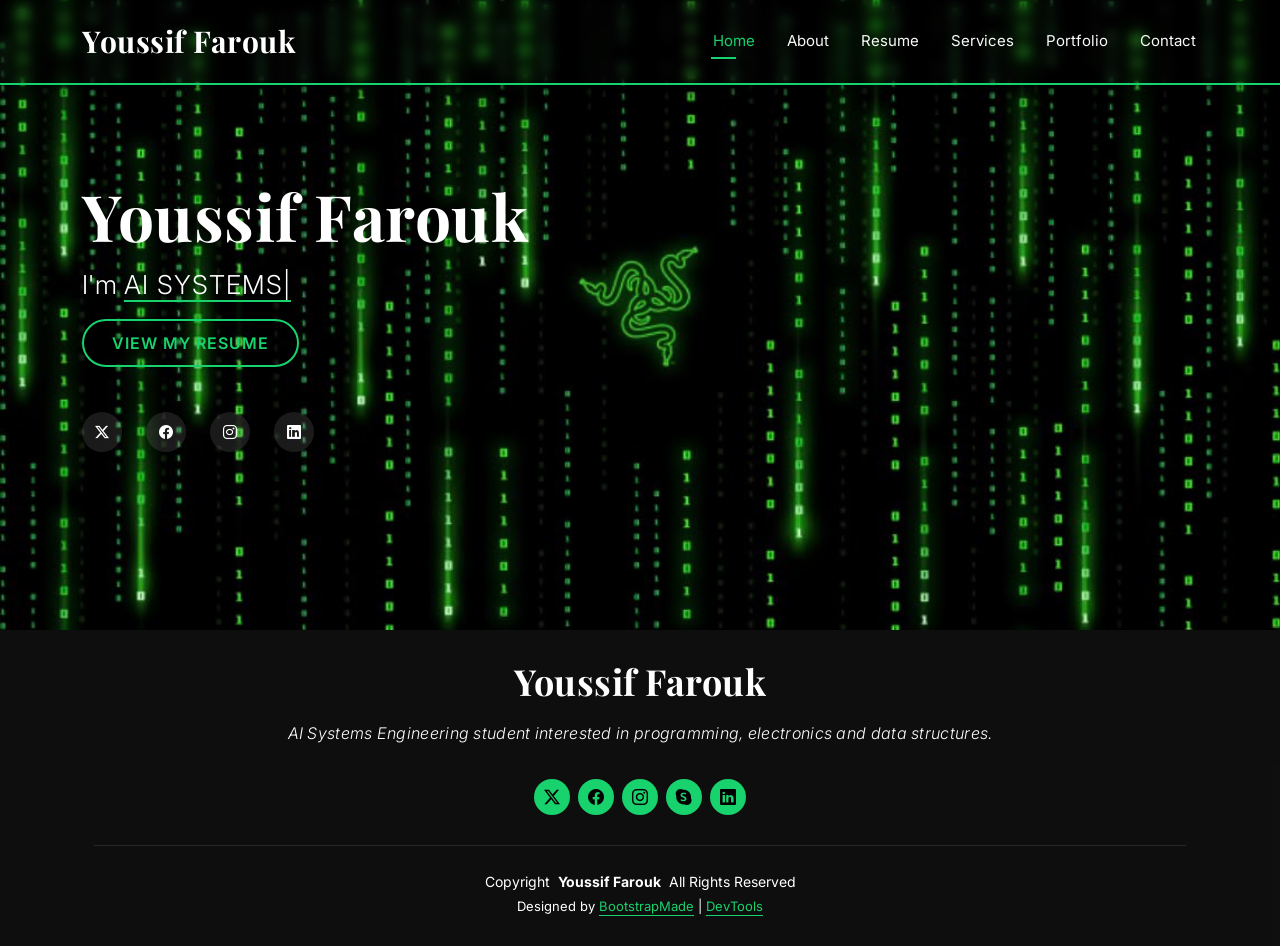
==== index.html @ bcfe7b14 "Update About section" ====
<!DOCTYPE html>
<html lang="en">

<head>
  <meta charset="utf-8">
  <meta content="width=device-width, initial-scale=1.0" name="viewport">
  <title>My CV</title>
  <meta name="description" content="Youssif Farouk CV page">
  <meta name="author" content="Youssif Farouk">
  <meta name="keywords" content="">

  <!-- Favicons -->
  <link href="assets/img/favicon.png" rel="icon">
  <link href="assets/img/apple-touch-icon.png" rel="apple-touch-icon">

  <!-- Fonts -->
  <link href="https://fonts.googleapis.com" rel="preconnect">
  <link href="https://fonts.gstatic.com" rel="preconnect" crossorigin>
  <link href="https://fonts.googleapis.com/css2?family=Roboto:ital,wght@0,100;0,300;0,400;0,500;0,700;0,900;1,100;1,300;1,400;1,500;1,700;1,900&family=Poppins:ital,wght@0,100;0,200;0,300;0,400;0,500;0,600;0,700;0,800;0,900;1,100;1,200;1,300;1,400;1,500;1,600;1,700;1,800;1,900&family=Raleway:ital,wght@0,100;0,200;0,300;0,400;0,500;0,600;0,700;0,800;0,900;1,100;1,200;1,300;1,400;1,500;1,600;1,700;1,800;1,900&display=swap" rel="stylesheet">

  <!-- Vendor CSS Files -->
  <link href="assets/vendor/bootstrap/css/bootstrap.min.css" rel="stylesheet">
  <link href="assets/vendor/bootstrap-icons/bootstrap-icons.css" rel="stylesheet">
  <link href="assets/vendor/aos/aos.css" rel="stylesheet">
  <link href="assets/vendor/swiper/swiper-bundle.min.css" rel="stylesheet">
  <link href="assets/vendor/glightbox/css/glightbox.min.css" rel="stylesheet">

  <!-- Main CSS File -->
  <link href="assets/css/main.css" rel="stylesheet"> <link href="assets/css/custom.css" rel="stylesheet">

  <!-- =======================================================
  * Template Name: Personal
  * Template URL: https://bootstrapmade.com/personal-free-resume-bootstrap-template/
  * Updated: Mar 05 2025 with Bootstrap v5.3.3
  * Author: BootstrapMade.com
  * License: https://bootstrapmade.com/license/
  ======================================================== -->
</head>

<body class="index-page">

  <header id="header" class="header d-flex align-items-center fixed-top">
    <div class="container-fluid container-xl position-relative d-flex align-items-center justify-content-between">

      <a href="index.html" class="logo d-flex align-items-center">
        <!-- Uncomment the line below if you also wish to use an image logo -->
        <!-- <img src="assets/img/logo.webp" alt=""> -->

        <h1 class="sitename">Youssif Farouk</h1>      </a>

      <nav id="navmenu" class="navmenu">
        <ul>
          <li><a href="index.html" class="active">Home</a></li>
          <li><a href="about.html">About</a></li>
          <li><a href="resume.html">Resume</a></li>
          <li><a href="services.html">Services</a></li>
          <li><a href="portfolio.html">Portfolio</a></li>
          <li><a href="contact.html">Contact</a></li>
        </ul>
        <i class="mobile-nav-toggle d-xl-none bi bi-list"></i>
      </nav>

    </div>
  </header>

  <main class="main">

    <!-- Hero Section -->
    <section id="hero" class="hero section dark-background">

      <img src="assets/img/hero-bg.jpg" alt="" data-aos="fade-in">

      <div class="container" data-aos="zoom-out" data-aos-delay="100">
  <h2>Youssif Farouk</h2>
  <p>I'm <span class="typed" data-typed-items="AI SYSTEMS Engineering Student, Programmer"></span></p>
  <a href="resume.html" class="btn-custom">View my Resume</a>
  <div class="social-links">
    <a href="#"><i class="bi bi-twitter-x"></i></a>
    <a href="#"><i class="bi bi-facebook"></i></a>
    <a href="#"><i class="bi bi-instagram"></i></a>
    <a href="#"><i class="bi bi-linkedin"></i></a>
  </div>
</div>

    </section><!-- /Hero Section -->

  </main>

  <footer id="footer" class="footer dark-background">
    <div class="container">
      <h3 class="sitename">Youssif Farouk</h3>
      <p>AI Systems Engineering student interested in programming, electronics and data structures.</p>
      <div class="social-links d-flex justify-content-center">
        <a href=""><i class="bi bi-twitter-x"></i></a>
        <a href=""><i class="bi bi-facebook"></i></a>
        <a href=""><i class="bi bi-instagram"></i></a>
        <a href=""><i class="bi bi-skype"></i></a>
        <a href=""><i class="bi bi-linkedin"></i></a>
      </div>
      <div class="container">
        <div class="copyright">
          <span>Copyright</span> <strong class="px-1 sitename">Youssif Farouk</strong> <span>All Rights Reserved</span>
        </div>
        <div class="credits">
          <!-- All the links in the footer should remain intact. -->
          <!-- You can delete the links only if you've purchased the pro version. -->
          <!-- Licensing information: https://bootstrapmade.com/license/ -->
          <!-- Purchase the pro version with working PHP/AJAX contact form: [buy-url] -->
          Designed by <a href="https://bootstrapmade.com/">BootstrapMade</a> | <a href="https://bootstrapmade.com/tools/">DevTools</a>
        </div>
      </div>
    </div>
  </footer>

  <!-- Scroll Top -->
  <a href="#" id="scroll-top" class="scroll-top d-flex align-items-center justify-content-center"><i class="bi bi-arrow-up-short"></i></a>

  <!-- Preloader -->
  <div id="preloader"></div>

  <!-- Vendor JS Files -->
  <script src="assets/vendor/bootstrap/js/bootstrap.bundle.min.js"></script>
  <script src="assets/vendor/php-email-form/validate.js"></script>
  <script src="assets/vendor/aos/aos.js"></script>
  <script src="assets/vendor/typed.js/typed.umd.js"></script>
  <script src="assets/vendor/purecounter/purecounter_vanilla.js"></script>
  <script src="assets/vendor/waypoints/noframework.waypoints.js"></script>
  <script src="assets/vendor/swiper/swiper-bundle.min.js"></script>
  <script src="assets/vendor/glightbox/js/glightbox.min.js"></script>
  <script src="assets/vendor/imagesloaded/imagesloaded.pkgd.min.js"></script>
  <script src="assets/vendor/isotope-layout/isotope.pkgd.min.js"></script>

  <!-- Main JS File -->
  <script src="assets/js/main.js"></script>

</body>

</html>
---- assets/css/main.css ----
/**
* Template Name: Personal
* Template URL: https://bootstrapmade.com/personal-free-resume-bootstrap-template/
* Updated: Mar 05 2025 with Bootstrap v5.3.3
* Author: BootstrapMade.com
* License: https://bootstrapmade.com/license/
*/

/*--------------------------------------------------------------
# Font & Color Variables
# Help: https://bootstrapmade.com/color-system/
--------------------------------------------------------------*/
/* Fonts */
:root {
  --default-font: "Roboto",  system-ui, -apple-system, "Segoe UI", Roboto, "Helvetica Neue", Arial, "Noto Sans", "Liberation Sans", sans-serif, "Apple Color Emoji", "Segoe UI Emoji", "Segoe UI Symbol", "Noto Color Emoji";
  --heading-font: "Raleway",  sans-serif;
  --nav-font: "Poppins",  sans-serif;
}

/* Global Colors - The following color variables are used throughout the website. Updating them here will change the color scheme of the entire website */
:root { 
  --background-color: #000000; /* Background color for the entire website, including individual sections */
  --default-color: #fafafa; /* Default color used for the majority of the text content across the entire website */
  --heading-color: #ffffff; /* Color for headings, subheadings and title throughout the website */
  --accent-color: #18d26e; /* Accent color that represents your brand on the website. It's used for buttons, links, and other elements that need to stand out */
  --surface-color: #1a1a1a; /* The surface color is used as a background of boxed elements within sections, such as cards, icon boxes, or other elements that require a visual separation from the global background. */
  --contrast-color: #000000; /* Contrast color for text, ensuring readability against backgrounds of accent, heading, or default colors. */
}

/* Nav Menu Colors - The following color variables are used specifically for the navigation menu. They are separate from the global colors to allow for more customization options */
:root {
  --nav-color: #fafafa;  /* The default color of the main navmenu links */
  --nav-hover-color: #18d26e; /* Applied to main navmenu links when they are hovered over or active */
  --nav-mobile-background-color: #1a1a1a; /* Used as the background color for mobile navigation menu */
  --nav-dropdown-background-color: #1a1a1a; /* Used as the background color for dropdown items that appear when hovering over primary navigation items */
  --nav-dropdown-color: #fafafa; /* Used for navigation links of the dropdown items in the navigation menu. */
  --nav-dropdown-hover-color: #18d26e; /* Similar to --nav-hover-color, this color is applied to dropdown navigation links when they are hovered over. */
}

/* Color Presets - These classes override global colors when applied to any section or element, providing reuse of the sam color scheme. */

.light-background {
  --background-color: #1a1a1a;
  --surface-color: #343434;
}

.dark-background {
  --background-color: rgba(15, 15, 15, 0.975);
  --default-color: #ffffff;
  --heading-color: #ffffff;
  --surface-color: #292929f9;
  --contrast-color: #000000;
}

/* Smooth scroll */
:root {
  scroll-behavior: smooth;
}

/*--------------------------------------------------------------
# General Styling & Shared Classes
--------------------------------------------------------------*/
body {
  color: var(--default-color);
  background-color: var(--background-color);
  font-family: var(--default-font);
}

a {
  color: var(--accent-color);
  text-decoration: none;
  transition: 0.3s;
}

a:hover {
  color: color-mix(in srgb, var(--accent-color), transparent 25%);
  text-decoration: none;
}

h1,
h2,
h3,
h4,
h5,
h6 {
  color: var(--heading-color);
  font-family: var(--heading-font);
}

/* PHP Email Form Messages
------------------------------*/
.php-email-form .error-message {
  display: none;
  background: #df1529;
  color: #ffffff;
  text-align: left;
  padding: 15px;
  margin-bottom: 24px;
  font-weight: 600;
}

.php-email-form .sent-message {
  display: none;
  color: #ffffff;
  background: #059652;
  text-align: center;
  padding: 15px;
  margin-bottom: 24px;
  font-weight: 600;
}

.php-email-form .loading {
  display: none;
  background: var(--surface-color);
  text-align: center;
  padding: 15px;
  margin-bottom: 24px;
}

.php-email-form .loading:before {
  content: "";
  display: inline-block;
  border-radius: 50%;
  width: 24px;
  height: 24px;
  margin: 0 10px -6px 0;
  border: 3px solid var(--accent-color);
  border-top-color: var(--surface-color);
  animation: php-email-form-loading 1s linear infinite;
}

@keyframes php-email-form-loading {
  0% {
    transform: rotate(0deg);
  }

  100% {
    transform: rotate(360deg);
  }
}

/*--------------------------------------------------------------
# Global Header
--------------------------------------------------------------*/
.header {
  --background-color: rgba(0, 0, 0, 0);
  color: var(--default-color);
  background-color: var(--background-color);
  padding: 15px 0;
  transition: all 0.5s;
  z-index: 997;
}

.header .logo {
  line-height: 1;
}

.header .logo img {
  max-height: 32px;
  margin-right: 8px;
}

.header .logo h1 {
  font-size: 30px;
  margin: 0;
  font-weight: 700;
  color: var(--heading-color);
}

.scrolled .header {
  box-shadow: 0px 0 18px rgba(0, 0, 0, 0.1);
}

/* Global Header on Scroll
------------------------------*/
.scrolled .header {
  --background-color: rgba(0, 0, 0, 0.8);
}

/*--------------------------------------------------------------
# Navigation Menu
--------------------------------------------------------------*/
/* Desktop Navigation */
@media (min-width: 1200px) {
  .navmenu {
    padding: 0;
  }

  .navmenu ul {
    margin: 0;
    padding: 0;
    display: flex;
    list-style: none;
    align-items: center;
  }

  .navmenu li {
    position: relative;
  }

  .navmenu>ul>li {
    white-space: nowrap;
    padding: 15px 14px;
  }

  .navmenu>ul>li:last-child {
    padding-right: 0;
  }

  .navmenu a,
  .navmenu a:focus {
    color: var(--nav-color);
    font-size: 15px;
    padding: 0 2px;
    font-family: var(--nav-font);
    font-weight: 400;
    display: flex;
    align-items: center;
    justify-content: space-between;
    white-space: nowrap;
    transition: 0.3s;
    position: relative;
  }

  .navmenu a i,
  .navmenu a:focus i {
    font-size: 12px;
    line-height: 0;
    margin-left: 5px;
    transition: 0.3s;
  }

  .navmenu>ul>li>a:before {
    content: "";
    position: absolute;
    height: 2px;
    bottom: -6px;
    left: 0;
    background-color: var(--nav-hover-color);
    visibility: hidden;
    width: 0px;
    transition: all 0.3s ease-in-out 0s;
  }

  .navmenu a:hover:before,
  .navmenu li:hover>a:before,
  .navmenu .active:before {
    visibility: visible;
    width: 25px;
  }

  .navmenu li:hover>a,
  .navmenu .active,
  .navmenu .active:focus {
    color: var(--nav-hover-color);
  }

  .navmenu .dropdown ul {
    margin: 0;
    padding: 10px 0;
    background: var(--nav-dropdown-background-color);
    display: block;
    position: absolute;
    visibility: hidden;
    left: 14px;
    top: 130%;
    opacity: 0;
    transition: 0.3s;
    border-radius: 4px;
    z-index: 99;
    box-shadow: 0px 0px 30px rgba(0, 0, 0, 0.1);
  }

  .navmenu .dropdown ul li {
    min-width: 200px;
  }

  .navmenu .dropdown ul a {
    padding: 10px 20px;
    font-size: 15px;
    text-transform: none;
    color: var(--nav-dropdown-color);
  }

  .navmenu .dropdown ul a i {
    font-size: 12px;
  }

  .navmenu .dropdown ul a:hover,
  .navmenu .dropdown ul .active:hover,
  .navmenu .dropdown ul li:hover>a {
    color: var(--nav-dropdown-hover-color);
  }

  .navmenu .dropdown:hover>ul {
    opacity: 1;
    top: 100%;
    visibility: visible;
  }

  .navmenu .dropdown .dropdown ul {
    top: 0;
    left: -90%;
    visibility: hidden;
  }

  .navmenu .dropdown .dropdown:hover>ul {
    opacity: 1;
    top: 0;
    left: -100%;
    visibility: visible;
  }
}

/* Mobile Navigation */
@media (max-width: 1199px) {
  .mobile-nav-toggle {
    color: var(--nav-color);
    font-size: 28px;
    line-height: 0;
    margin-right: 10px;
    cursor: pointer;
    transition: color 0.3s;
  }

  .navmenu {
    padding: 0;
    z-index: 9997;
  }

  .navmenu ul {
    display: none;
    list-style: none;
    position: absolute;
    inset: 60px 20px 20px 20px;
    padding: 10px 0;
    margin: 0;
    border-radius: 6px;
    background-color: var(--nav-mobile-background-color);
    border: 1px solid color-mix(in srgb, var(--default-color), transparent 90%);
    box-shadow: none;
    overflow-y: auto;
    transition: 0.3s;
    z-index: 9998;
  }

  .navmenu a,
  .navmenu a:focus {
    color: var(--nav-dropdown-color);
    padding: 10px 20px;
    font-family: var(--nav-font);
    font-size: 17px;
    font-weight: 500;
    display: flex;
    align-items: center;
    justify-content: space-between;
    white-space: nowrap;
    transition: 0.3s;
  }

  .navmenu a i,
  .navmenu a:focus i {
    font-size: 12px;
    line-height: 0;
    margin-left: 5px;
    width: 30px;
    height: 30px;
    display: flex;
    align-items: center;
    justify-content: center;
    border-radius: 50%;
    transition: 0.3s;
    background-color: color-mix(in srgb, var(--accent-color), transparent 90%);
  }

  .navmenu a i:hover,
  .navmenu a:focus i:hover {
    background-color: var(--accent-color);
    color: var(--contrast-color);
  }

  .navmenu a:hover,
  .navmenu .active,
  .navmenu .active:focus {
    color: var(--nav-dropdown-hover-color);
  }

  .navmenu .active i,
  .navmenu .active:focus i {
    background-color: var(--accent-color);
    color: var(--contrast-color);
    transform: rotate(180deg);
  }

  .navmenu .dropdown ul {
    position: static;
    display: none;
    z-index: 99;
    padding: 10px 0;
    margin: 10px 20px;
    background-color: var(--nav-dropdown-background-color);
    transition: all 0.5s ease-in-out;
  }

  .navmenu .dropdown ul ul {
    background-color: rgba(33, 37, 41, 0.1);
  }

  .navmenu .dropdown>.dropdown-active {
    display: block;
    background-color: rgba(33, 37, 41, 0.03);
  }

  .mobile-nav-active {
    overflow: hidden;
  }

  .mobile-nav-active .mobile-nav-toggle {
    color: #fff;
    position: absolute;
    font-size: 32px;
    top: 15px;
    right: 15px;
    margin-right: 0;
    z-index: 9999;
  }

  .mobile-nav-active .navmenu {
    position: fixed;
    overflow: hidden;
    inset: 0;
    background: rgba(33, 37, 41, 0.8);
    transition: 0.3s;
  }

  .mobile-nav-active .navmenu>ul {
    display: block;
  }
}

/*--------------------------------------------------------------
# Global Footer
--------------------------------------------------------------*/
.footer {
  color: var(--default-color);
  background-color: var(--background-color);
  font-size: 14px;
  text-align: center;
  padding: 30px 0;
  position: relative;
}

.footer h3 {
  font-size: 36px;
  font-weight: 700;
  position: relative;
  padding: 0;
  margin: 0 0 15px 0;
}

.footer p {
  font-size: 15;
  font-style: italic;
  padding: 0;
  margin: 0 0 30px 0;
}

.footer .social-links {
  margin: 0 0 30px 0;
}

.footer .social-links a {
  font-size: 16px;
  display: flex;
  align-items: center;
  justify-content: center;
  background: var(--accent-color);
  color: var(--contrast-color);
  line-height: 1;
  margin: 0 4px;
  border-radius: 50%;
  text-align: center;
  width: 36px;
  height: 36px;
  transition: 0.3s;
}

.footer .social-links a:hover {
  background: color-mix(in srgb, var(--accent-color), transparent 20%);
  text-decoration: none;
}

.footer .copyright {
  padding-top: 25px;
  border-top: 1px solid color-mix(in srgb, var(--default-color), transparent 90%);
}

.footer .credits {
  font-size: 13px;
  padding-top: 5px;
}

/*--------------------------------------------------------------
# Preloader
--------------------------------------------------------------*/
#preloader {
  position: fixed;
  inset: 0;
  z-index: 999999;
  overflow: hidden;
  background: var(--background-color);
  transition: all 0.6s ease-out;
}

#preloader:before {
  content: "";
  position: fixed;
  top: calc(50% - 30px);
  left: calc(50% - 30px);
  border: 6px solid #ffffff;
  border-color: var(--accent-color) transparent var(--accent-color) transparent;
  border-radius: 50%;
  width: 60px;
  height: 60px;
  animation: animate-preloader 1.5s linear infinite;
}

@keyframes animate-preloader {
  0% {
    transform: rotate(0deg);
  }

  100% {
    transform: rotate(360deg);
  }
}

/*--------------------------------------------------------------
# Scroll Top Button
--------------------------------------------------------------*/
.scroll-top {
  position: fixed;
  visibility: hidden;
  opacity: 0;
  right: 15px;
  bottom: -15px;
  z-index: 99999;
  background-color: var(--accent-color);
  width: 44px;
  height: 44px;
  border-radius: 50px;
  transition: all 0.4s;
}

.scroll-top i {
  font-size: 24px;
  color: var(--contrast-color);
  line-height: 0;
}

.scroll-top:hover {
  background-color: color-mix(in srgb, var(--accent-color), transparent 20%);
  color: var(--contrast-color);
}

.scroll-top.active {
  visibility: visible;
  opacity: 1;
  bottom: 15px;
}

/*--------------------------------------------------------------
# Disable aos animation delay on mobile devices
--------------------------------------------------------------*/
@media screen and (max-width: 768px) {
  [data-aos-delay] {
    transition-delay: 0 !important;
  }
}

/*--------------------------------------------------------------
# Global Page Titles & Breadcrumbs
--------------------------------------------------------------*/
.page-title {
  color: var(--default-color);
  background-color: var(--background-color);
  position: relative;
}

.page-title .heading {
  padding: 160px 0 80px 0;
  border-top: 1px solid color-mix(in srgb, var(--default-color), transparent 90%);
}

.page-title .heading h1 {
  font-size: 38px;
  font-weight: 700;
}

.page-title nav {
  background-color: color-mix(in srgb, var(--default-color), transparent 90%);
  padding: 20px 0;
}

.page-title nav ol {
  display: flex;
  flex-wrap: wrap;
  list-style: none;
  margin: 0;
  font-size: 16px;
  font-weight: 600;
}

.page-title nav ol li+li {
  padding-left: 10px;
}

.page-title nav ol li+li::before {
  content: "/";
  display: inline-block;
  padding-right: 10px;
  color: color-mix(in srgb, var(--default-color), transparent 70%);
}

/*--------------------------------------------------------------
# Global Sections
--------------------------------------------------------------*/
section,
.section {
  color: var(--default-color);
  background-color: var(--background-color);
  padding: 60px 0;
  scroll-margin-top: 100px;
  overflow: clip;
}

@media (max-width: 1199px) {

  section,
  .section {
    scroll-margin-top: 66px;
  }
}

/*--------------------------------------------------------------
# Global Section Titles
--------------------------------------------------------------*/
.section-title {
  padding-bottom: 60px;
  position: relative;
}

.section-title h2 {
  font-size: 14px;
  font-weight: 500;
  padding: 0;
  line-height: 1px;
  margin: 0;
  letter-spacing: 1.5px;
  text-transform: uppercase;
  color: color-mix(in srgb, var(--default-color), transparent 50%);
  position: relative;
}

.section-title h2::after {
  content: "";
  width: 120px;
  height: 1px;
  display: inline-block;
  background: var(--accent-color);
  margin: 4px 10px;
}

.section-title div {
  color: var(--heading-color);
  margin: 0;
  margin: 0;
  font-size: 28px;
  font-weight: 700;
  text-transform: uppercase;
  font-family: var(--heading-font);
}

/*--------------------------------------------------------------
# Hero Section
--------------------------------------------------------------*/
.hero {
  width: 100%;
  min-height: 70vh;
  position: relative;
  padding: 80px 0;
  display: flex;
  align-items: center;
  justify-content: center;
}

.hero img {
  position: absolute;
  inset: 0;
  display: block;
  width: 100%;
  height: 100%;
  object-fit: cover;
  z-index: 1;
}

.hero .container {
  position: relative;
  z-index: 3;
}

.hero h2 {
  margin: 0;
  font-size: 64px;
  font-weight: 700;
}

.hero p {
  margin: 5px 0 0 0;
  font-size: 26px;
}

.hero p span {
  letter-spacing: 1px;
  border-bottom: 2px solid var(--accent-color);
}

.hero .social-links {
  margin-top: 25px;
}

.hero .social-links a {
  background-color: color-mix(in srgb, var(--default-color), transparent 90%);
  color: var(--default-color);
  font-size: 14px;
  width: 40px;
  height: 40px;
  border-radius: 50px;
  display: inline-flex;
  align-items: center;
  justify-content: center;
  margin-right: 20px;
  transition: 0.3s;
}

.hero .social-links a:hover {
  background-color: var(--accent-color);
}

@media (max-width: 768px) {
  .hero h2 {
    font-size: 32px;
  }

  .hero p {
    font-size: 20px;
  }
}

/*--------------------------------------------------------------
# About Section
--------------------------------------------------------------*/
.about .content h2 {
  font-weight: 700;
  font-size: 24px;
}

.about .content ul {
  list-style: none;
  padding: 0;
}

.about .content ul li {
  margin-bottom: 20px;
  display: flex;
  align-items: center;
}

.about .content ul strong {
  margin-right: 10px;
}

.about .content ul i {
  font-size: 16px;
  margin-right: 5px;
  color: var(--accent-color);
  line-height: 0;
}

/*--------------------------------------------------------------
# Stats Section
--------------------------------------------------------------*/
.stats i {
  background-color: var(--surface-color);
  color: var(--accent-color);
  box-shadow: 0px 2px 25px rgba(0, 0, 0, 0.1);
  width: 54px;
  height: 54px;
  font-size: 24px;
  border-radius: 50px;
  border: 2px solid var(--background-color);
  display: inline-flex;
  align-items: center;
  justify-content: center;
  position: relative;
  z-index: 1;
}

.stats .stats-item {
  background-color: var(--surface-color);
  margin-top: -27px;
  padding: 30px 30px 25px 30px;
  width: 100%;
  position: relative;
  text-align: center;
  box-shadow: 0px 2px 35px rgba(0, 0, 0, 0.1);
  border-radius: 4px;
  z-index: 0;
}

.stats .stats-item span {
  font-size: 36px;
  display: block;
  font-weight: 700;
  color: color-mix(in srgb, var(--default-color), transparent 20%);
}

.stats .stats-item p {
  padding: 0;
  margin: 0;
  font-family: var(--heading-font);
  font-size: 16px;
}

/*--------------------------------------------------------------
# Skills Section
--------------------------------------------------------------*/
.skills .progress {
  height: 60px;
  display: block;
  background: none;
  border-radius: 0;
}

.skills .progress .skill {
  color: var(--heading-color);
  padding: 0;
  margin: 0 0 6px 0;
  text-transform: uppercase;
  display: block;
  font-weight: 600;
  font-family: var(--heading-font);
}

.skills .progress .skill .val {
  float: right;
  font-style: normal;
}

.skills .progress-bar-wrap {
  background: color-mix(in srgb, var(--default-color), transparent 90%);
  height: 10px;
}

.skills .progress-bar {
  width: 1px;
  height: 10px;
  transition: 0.9s;
  background-color: var(--accent-color);
}

/*--------------------------------------------------------------
# Interests Section
--------------------------------------------------------------*/
.interests .features-item {
  background-color: var(--surface-color);
  display: flex;
  align-items: center;
  padding: 20px;
  transition: 0.3s;
  border: 1px solid color-mix(in srgb, var(--default-color), transparent 90%);
  position: relative;
}

.interests .features-item i {
  font-size: 32px;
  padding-right: 10px;
  line-height: 0;
}

.interests .features-item h3 {
  font-weight: 700;
  margin: 0;
  padding: 0;
  line-height: 1;
  font-size: 16px;
}

.interests .features-item h3 a {
  color: var(--heading-color);
  transition: 0.3s;
}

.interests .features-item:hover {
  border-color: var(--accent-color);
}

.interests .features-item:hover h3 a {
  color: var(--accent-color);
}

/*--------------------------------------------------------------
# Testimonials Section
--------------------------------------------------------------*/
.testimonials .testimonials-carousel,
.testimonials .testimonials-slider {
  overflow: hidden;
}

.testimonials .testimonial-item {
  box-sizing: content-box;
  min-height: 320px;
}

.testimonials .testimonial-item .testimonial-img {
  width: 90px;
  border-radius: 50%;
  margin: -40px 0 0 40px;
  position: relative;
  z-index: 2;
  border: 6px solid var(--background-color);
}

.testimonials .testimonial-item h3 {
  font-size: 18px;
  font-weight: bold;
  margin: 10px 0 5px 45px;
}

.testimonials .testimonial-item h4 {
  font-size: 14px;
  color: color-mix(in srgb, var(--default-color), transparent 20%);
  margin: 0 0 0 45px;
}

.testimonials .testimonial-item .quote-icon-left,
.testimonials .testimonial-item .quote-icon-right {
  color: color-mix(in srgb, var(--accent-color), transparent 50%);
  font-size: 26px;
  line-height: 0;
}

.testimonials .testimonial-item .quote-icon-left {
  display: inline-block;
  left: -5px;
  position: relative;
}

.testimonials .testimonial-item .quote-icon-right {
  display: inline-block;
  right: -5px;
  position: relative;
  top: 10px;
  transform: scale(-1, -1);
}

.testimonials .testimonial-item p {
  font-style: italic;
  margin: 0 15px 0 15px;
  padding: 20px 20px 60px 20px;
  background: var(--surface-color);
  border-radius: 6px;
  position: relative;
  z-index: 1;
}

.testimonials .swiper-wrapper {
  height: auto;
}

.testimonials .swiper-pagination {
  margin-top: 20px;
  position: relative;
}

.testimonials .swiper-pagination .swiper-pagination-bullet {
  width: 12px;
  height: 12px;
  background-color: var(--background-color);
  opacity: 1;
  border: 1px solid var(--accent-color);
}

.testimonials .swiper-pagination .swiper-pagination-bullet-active {
  background-color: var(--accent-color);
}

/*--------------------------------------------------------------
# Resume Section
--------------------------------------------------------------*/
.resume .resume-title {
  color: var(--heading-color);
  font-size: 26px;
  font-weight: 700;
  margin-top: 20px;
  margin-bottom: 20px;
}

.resume .resume-item {
  padding: 0 0 20px 20px;
  margin-top: -2px;
  border-left: 2px solid var(--accent-color);
  position: relative;
}

.resume .resume-item h4 {
  line-height: 18px;
  font-size: 18px;
  font-weight: 600;
  text-transform: uppercase;
  color: color-mix(in srgb, var(--default-color), transparent 20%);
  margin-bottom: 10px;
}

.resume .resume-item h5 {
  font-size: 16px;
  padding: 5px 15px;
  display: inline-block;
  font-weight: 600;
  margin-bottom: 10px;
}

.resume .resume-item ul {
  padding-left: 20px;
}

.resume .resume-item ul li {
  padding-bottom: 10px;
}

.resume .resume-item:last-child {
  padding-bottom: 0;
}

.resume .resume-item::before {
  content: "";
  position: absolute;
  width: 16px;
  height: 16px;
  border-radius: 50px;
  left: -9px;
  top: 0;
  background: var(--background-color);
  border: 2px solid var(--accent-color);
}

/*--------------------------------------------------------------
# Services Section
--------------------------------------------------------------*/
.services .service-item {
  background-color: var(--surface-color);
  text-align: center;
  padding: 80px 20px;
  transition: all ease-in-out 0.3s;
  height: 100%;
}

.services .service-item .icon {
  margin: 0 auto;
  width: 64px;
  height: 64px;
  background: var(--accent-color);
  border-radius: 4px;
  display: flex;
  align-items: center;
  justify-content: center;
  margin-bottom: 20px;
  transition: 0.3s;
  transform-style: preserve-3d;
}

.services .service-item .icon i {
  color: var(--contrast-color);
  font-size: 28px;
  transition: ease-in-out 0.3s;
}

.services .service-item .icon::before {
  position: absolute;
  content: "";
  left: -8px;
  top: -8px;
  height: 100%;
  width: 100%;
  background: color-mix(in srgb, var(--accent-color), transparent 80%);
  border-radius: 5px;
  transition: all 0.3s ease-out 0s;
  transform: translateZ(-1px);
}

.services .service-item h3 {
  font-weight: 700;
  margin: 10px 0 15px 0;
  font-size: 22px;
}

.services .service-item p {
  line-height: 24px;
  font-size: 14px;
  margin-bottom: 0;
}

.services .service-item:hover {
  background: var(--accent-color);
  border-color: var(--accent-color);
}

.services .service-item:hover .icon {
  background: var(--surface-color);
}

.services .service-item:hover .icon i {
  color: var(--accent-color);
}

.services .service-item:hover .icon::before {
  background: color-mix(in srgb, var(--background-color), transparent 70%);
}

.services .service-item:hover h3,
.services .service-item:hover p {
  color: var(--contrast-color);
}

/*--------------------------------------------------------------
# Service Details Section
--------------------------------------------------------------*/
.service-details .services-list {
  background-color: var(--surface-color);
  padding: 10px 30px;
  border: 1px solid color-mix(in srgb, var(--default-color), transparent 90%);
  margin-bottom: 20px;
}

.service-details .services-list a {
  display: block;
  line-height: 1;
  padding: 8px 0 8px 15px;
  border-left: 3px solid color-mix(in srgb, var(--default-color), transparent 70%);
  margin: 20px 0;
  color: color-mix(in srgb, var(--default-color), transparent 20%);
  transition: 0.3s;
}

.service-details .services-list a.active {
  color: var(--heading-color);
  font-weight: 700;
  border-color: var(--accent-color);
}

.service-details .services-list a:hover {
  border-color: var(--accent-color);
}

.service-details .services-img {
  margin-bottom: 20px;
}

.service-details h3 {
  font-size: 26px;
  font-weight: 700;
}

.service-details h4 {
  font-size: 20px;
  font-weight: 700;
}

.service-details p {
  font-size: 15px;
}

.service-details ul {
  list-style: none;
  padding: 0;
  font-size: 15px;
}

.service-details ul li {
  padding: 5px 0;
  display: flex;
  align-items: center;
}

.service-details ul i {
  font-size: 20px;
  margin-right: 8px;
  color: var(--accent-color);
}

/*--------------------------------------------------------------
# Portfolio Section
--------------------------------------------------------------*/
.portfolio .portfolio-filters {
  padding: 0;
  margin: 0 auto 20px auto;
  list-style: none;
  text-align: center;
}

.portfolio .portfolio-filters li {
  cursor: pointer;
  display: inline-block;
  padding: 0;
  font-size: 18px;
  font-weight: 500;
  margin: 0 10px;
  line-height: 1;
  margin-bottom: 5px;
  transition: all 0.3s ease-in-out;
}

.portfolio .portfolio-filters li:hover,
.portfolio .portfolio-filters li.filter-active {
  color: var(--accent-color);
}

.portfolio .portfolio-filters li:first-child {
  margin-left: 0;
}

.portfolio .portfolio-filters li:last-child {
  margin-right: 0;
}

@media (max-width: 575px) {
  .portfolio .portfolio-filters li {
    font-size: 14px;
    margin: 0 5px;
  }
}

.portfolio .portfolio-content {
  position: relative;
  overflow: hidden;
}

.portfolio .portfolio-content img {
  transition: 0.3s;
}

.portfolio .portfolio-content .portfolio-info {
  opacity: 0;
  position: absolute;
  inset: 0;
  z-index: 3;
  transition: all ease-in-out 0.3s;
  background: rgba(0, 0, 0, 0.6);
  padding: 15px;
}

.portfolio .portfolio-content .portfolio-info h4 {
  font-size: 14px;
  padding: 5px 10px;
  font-weight: 400;
  color: #ffffff;
  display: inline-block;
  background-color: var(--accent-color);
}

.portfolio .portfolio-content .portfolio-info p {
  position: absolute;
  bottom: 10px;
  text-align: center;
  display: inline-block;
  left: 0;
  right: 0;
  font-size: 16px;
  font-weight: 600;
  color: rgba(255, 255, 255, 0.8);
}

.portfolio .portfolio-content .portfolio-info .preview-link,
.portfolio .portfolio-content .portfolio-info .details-link {
  position: absolute;
  left: calc(50% - 40px);
  font-size: 26px;
  top: calc(50% - 14px);
  color: #fff;
  transition: 0.3s;
  line-height: 1.2;
}

.portfolio .portfolio-content .portfolio-info .preview-link:hover,
.portfolio .portfolio-content .portfolio-info .details-link:hover {
  color: var(--accent-color);
}

.portfolio .portfolio-content .portfolio-info .details-link {
  left: 50%;
  font-size: 34px;
  line-height: 0;
}

.portfolio .portfolio-content:hover .portfolio-info {
  opacity: 1;
}

.portfolio .portfolio-content:hover img {
  transform: scale(1.1);
}

/*--------------------------------------------------------------
# Portfolio Details Section
--------------------------------------------------------------*/
.portfolio-details .portfolio-details-slider img {
  width: 100%;
}

.portfolio-details .portfolio-details-slider .swiper-pagination {
  margin-top: 20px;
  position: relative;
}

.portfolio-details .portfolio-details-slider .swiper-pagination .swiper-pagination-bullet {
  width: 12px;
  height: 12px;
  background-color: color-mix(in srgb, var(--default-color), transparent 85%);
  opacity: 1;
}

.portfolio-details .portfolio-details-slider .swiper-pagination .swiper-pagination-bullet-active {
  background-color: var(--accent-color);
}

.portfolio-details .portfolio-info {
  background-color: var(--surface-color);
  padding: 30px;
  box-shadow: 0px 0 30px rgba(0, 0, 0, 0.1);
}

.portfolio-details .portfolio-info h3 {
  font-size: 22px;
  font-weight: 700;
  margin-bottom: 20px;
  padding-bottom: 20px;
  border-bottom: 1px solid color-mix(in srgb, var(--default-color), transparent 85%);
}

.portfolio-details .portfolio-info ul {
  list-style: none;
  padding: 0;
  font-size: 15px;
}

.portfolio-details .portfolio-info ul li+li {
  margin-top: 10px;
}

.portfolio-details .portfolio-description {
  padding-top: 30px;
}

.portfolio-details .portfolio-description h2 {
  font-size: 26px;
  font-weight: 700;
  margin-bottom: 20px;
}

.portfolio-details .portfolio-description p {
  padding: 0;
  color: color-mix(in srgb, var(--default-color), transparent 30%);
}

/*--------------------------------------------------------------
# Starter Section Section
--------------------------------------------------------------*/
.starter-section {
  /* Add your styles here */
}

/*--------------------------------------------------------------
# Contact Section
--------------------------------------------------------------*/
.contact .info-item {
  box-shadow: 0px 0px 20px rgba(0, 0, 0, 0.1);
  padding: 20px 30px;
}

.contact .info-item .icon {
  color: var(--contrast-color);
  background-color: var(--accent-color);
  width: 56px;
  height: 56px;
  font-size: 24px;
  display: flex;
  justify-content: center;
  align-items: center;
  transition: all 0.3s ease-in-out;
  border-radius: 50%;
  margin-right: 15px;
}

.contact .info-item h3 {
  font-size: 18px;
  font-weight: 700;
  margin: 0 0 2px 0;
}

.contact .info-item p {
  padding: 0;
  margin-bottom: 0;
  font-size: 14px;
}

.contact .info-item .social-links a {
  font-size: 24px;
  display: inline-block;
  line-height: 1;
  margin: 4px 6px 0 0;
  transition: 0.3s;
  color: color-mix(in srgb, var(--default-color), transparent 50%);
}

.contact .info-item .social-links a:hover {
  color: var(--accent-color);
}

.contact .php-email-form {
  box-shadow: 0px 0px 20px rgba(0, 0, 0, 0.1);
  padding: 30px;
  margin-top: 30px;
}

@media (max-width: 575px) {
  .contact .php-email-form {
    padding: 20px;
  }
}

.contact .php-email-form input[type=text],
.contact .php-email-form input[type=email],
.contact .php-email-form textarea {
  color: var(--default-color);
  background-color: color-mix(in srgb, var(--background-color), transparent 50%);
  border-color: color-mix(in srgb, var(--default-color), transparent 80%);
  font-size: 14px;
  padding: 10px 15px;
  box-shadow: none;
  border-radius: 0;
}

.contact .php-email-form input[type=text]:focus,
.contact .php-email-form input[type=email]:focus,
.contact .php-email-form textarea:focus {
  border-color: var(--accent-color);
}

.contact .php-email-form input[type=text]::placeholder,
.contact .php-email-form input[type=email]::placeholder,
.contact .php-email-form textarea::placeholder {
  color: color-mix(in srgb, var(--default-color), transparent 70%);
}

.contact .php-email-form button[type=submit] {
  color: var(--contrast-color);
  background: var(--accent-color);
  border: 0;
  padding: 10px 30px;
  transition: 0.4s;
  border-radius: 50px;
}

.contact .php-email-form button[type=submit]:hover {
  background: color-mix(in srgb, var(--accent-color), transparent 20%);
}
---- assets/css/custom.css ----
@import url("https://fonts.googleapis.com/css2?family=Inter:wght@300;400;500;600&family=Playfair+Display:wght@500;600;700&display=swap");

/* 1. Typography */
:root {
  --default-font: "Inter", sans-serif;
  --heading-font: "Playfair Display", serif;
  --nav-font: "Inter", sans-serif;
}

body {
  font-family: "Inter", sans-serif;
  font-size: 16px;
}

h1, h2, h3, h4, h5, h6 {
  font-family: "Playfair Display", serif;
  letter-spacing: 0.5px;
}

h2 { font-size: 2.2rem; font-weight: 700; }
h3 { font-size: 1.6rem; font-weight: 600; }
h4 { font-size: 1.3rem; font-weight: 600; color: var(--accent-color); }
h5 { font-size: 1.1rem; font-weight: 500; font-style: italic; }
h6 { font-size: 1rem; font-weight: 600; text-transform: uppercase; letter-spacing: 1.5px; }

p {
  font-size: 1rem;
  font-weight: 300;
  line-height: 1.9;
  letter-spacing: 0.3px;
}
/* 2. Buttons */
.btn-custom,
.php-email-form button[type="submit"] {
  display: inline-block;
  background: transparent;
  color: var(--accent-color);
  border: 2px solid var(--accent-color);
  border-radius: 50px;
  padding: 10px 28px;
  margin: 10px 0 20px;
  font-weight: 600;
  letter-spacing: 1px;
  text-transform: uppercase;
  text-decoration: none;
  cursor: pointer;
  transition: all 0.3s ease;
}

.btn-custom:hover,
.php-email-form button[type="submit"]:hover {
  background: var(--accent-color);
  color: #000000;
  transform: translateY(-3px);
  box-shadow: 0 8px 20px rgba(0, 0, 0, 0.4);
}

.btn-custom:active,
.php-email-form button[type="submit"]:active {
  transform: translateY(0) scale(0.96);
  box-shadow: none;
  background: #0b7a42;
  color: #ffffff;
}

/* 3. Links */
a {
  color: var(--accent-color);
  text-decoration: none;
  transition: color 0.3s ease;
}

a:hover {
  color: #ffd166;
}

p a,
.credits a {
  text-decoration: underline;
  text-underline-offset: 4px;
}

.navmenu a,
.navmenu a:hover,
.social-links a,
.social-links a:hover,
.btn-custom,
.btn-custom:hover {
  text-decoration: none;
}
/* 4. Spacing and blocks */
.about,
.resume,
.portfolio {
  padding: 90px 0;
}

/* About */
.about img {
  border-radius: 16px;
  box-shadow: 0 10px 30px rgba(0, 0, 0, 0.5);
}

.about .content {
  padding: 24px 28px;
  border: 1px solid rgba(255, 255, 255, 0.15);
  border-radius: 16px;
  background: rgba(255, 255, 255, 0.04);
}

/* Resume */
.resume .resume-item {
  padding: 20px 20px 20px 28px;
  margin: 0 0 24px 0;
  background: rgba(255, 255, 255, 0.04);
  border-radius: 0 14px 14px 0;
  box-shadow: 0 6px 18px rgba(0, 0, 0, 0.35);
}

/* Portfolio */
.portfolio .portfolio-item {
  margin-bottom: 20px;
}

.portfolio .portfolio-content {
  border: 2px solid var(--accent-color);
  border-radius: 16px;
  overflow: hidden;
  box-shadow: 0 8px 24px rgba(0, 0, 0, 0.45);
}

.portfolio .portfolio-info {
  padding: 20px;
}
/* 5. Components */
/* Navigation bar (header) */
.header {
  border-bottom: 2px solid var(--accent-color);
  box-shadow: 0 4px 20px rgba(0, 0, 0, 0.5);
  backdrop-filter: blur(6px);
}

/* Back-to-top button */
.scroll-top {
  width: 48px;
  height: 48px;
  background-color: #111111;
  border: 2px solid var(--accent-color);
  border-radius: 12px;
  box-shadow: 0 4px 14px rgba(0, 0, 0, 0.5);
}

.scroll-top i {
  color: var(--accent-color);
}

.scroll-top:hover {
  background-color: var(--accent-color);
}

.scroll-top:hover i {
  color: #000000;
}
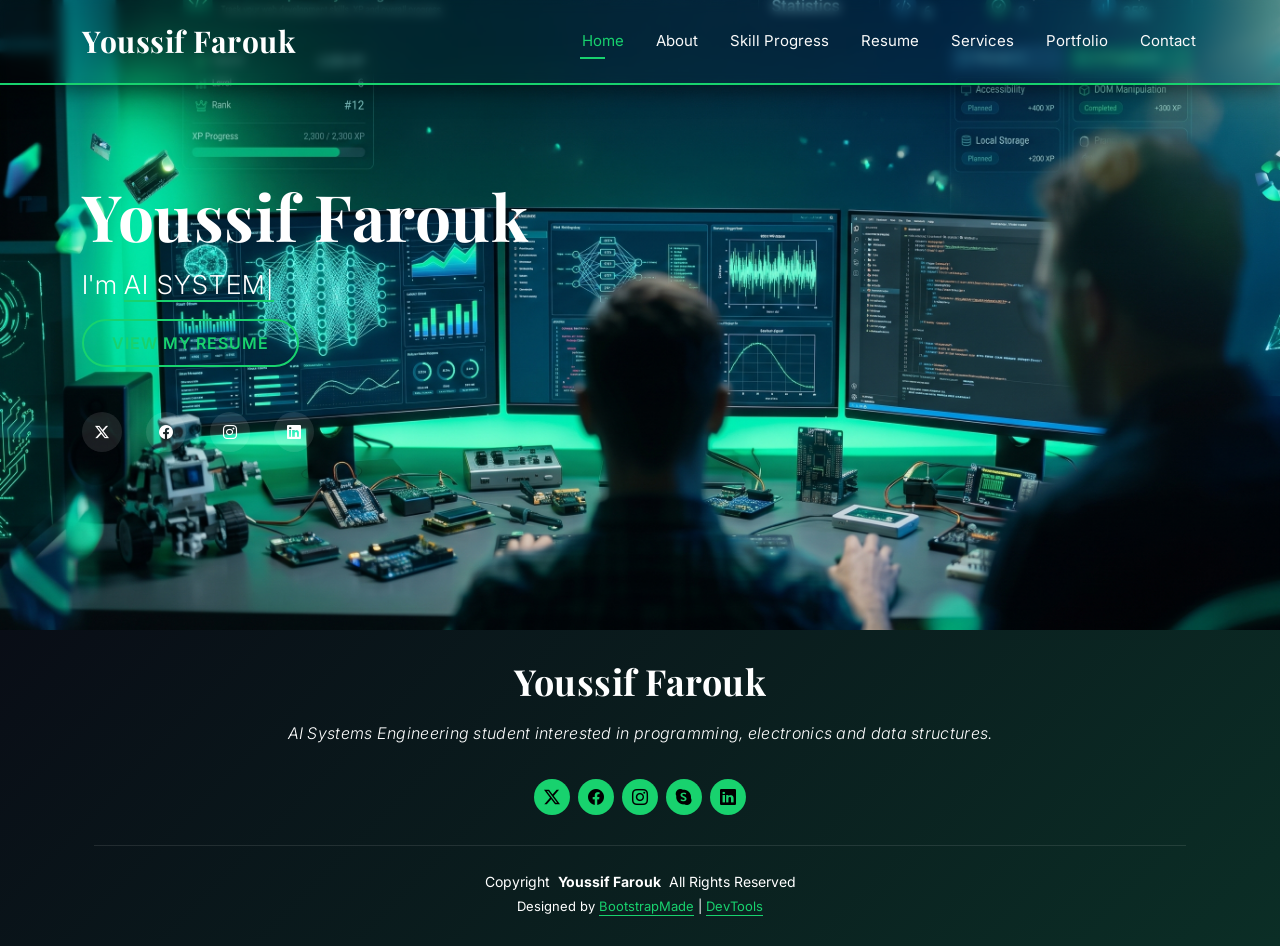
==== commit 3081d3f2: "done" ====
--- a/index.html
+++ b/index.html
@@ -52,6 +52,7 @@
         <ul>
           <li><a href="index.html" class="active">Home</a></li>
           <li><a href="about.html">About</a></li>
+          <li><a href="about.html#progress-module">Skill Progress</a></li>
           <li><a href="resume.html">Resume</a></li>
           <li><a href="services.html">Services</a></li>
           <li><a href="portfolio.html">Portfolio</a></li>
--- a/assets/css/custom.css
+++ b/assets/css/custom.css
@@ -150,6 +150,7 @@
   box-shadow: 0 4px 14px rgba(0, 0, 0, 0.5);
 }
 
+
 .scroll-top i {
   color: var(--accent-color);
 }
@@ -160,4 +161,912 @@
 
 .scroll-top:hover i {
   color: #000000;
+}
+/* Complementary task: lists */
+.tools-list {
+  list-style: none;
+  padding-left: 0;
+}
+
+.tools-list > li {
+  position: relative;
+  padding: 8px 0 8px 32px;
+}
+
+.tools-list > li::before {
+  content: "✔";
+  position: absolute;
+  left: 0;
+  color: var(--accent-color);
+  font-weight: 700;
+}
+
+/* Nested list: looks different from the main list */
+.tools-list ul {
+  list-style: none;
+  margin: 6px 0 0 4px;
+  padding-left: 14px;
+  border-left: 2px dashed var(--accent-color);
+}
+
+.tools-list ul li {
+  position: relative;
+  padding: 4px 0 4px 20px;
+  font-size: 0.9rem;
+  font-style: italic;
+}
+
+.tools-list ul li::before {
+  content: "→";
+  position: absolute;
+  left: 0;
+  color: #ffd166;
+}
+
+/* Numbered list with a counter */
+.stages-list {
+  list-style: none;
+  counter-reset: step;
+  padding-left: 0;
+}
+
+.stages-list li {
+  counter-increment: step;
+  position: relative;
+  padding: 10px 0 10px 52px;
+}
+
+.stages-list li::before {
+  content: counter(step);
+  position: absolute;
+  left: 0;
+  top: 50%;
+  transform: translateY(-50%);
+  width: 36px;
+  height: 36px;
+  display: flex;
+  align-items: center;
+  justify-content: center;
+  border-radius: 50%;
+  background: var(--accent-color);
+  color: #000000;
+  font-weight: 700;
+}
+
+/* Complementary task: table */
+.service-table {
+  width: 100%;
+  border-collapse: separate;
+  border-spacing: 0;
+  border: 1px solid rgba(255, 255, 255, 0.15);
+  border-radius: 12px;
+  overflow: hidden;
+}
+
+.service-table th,
+.service-table td {
+  padding: 14px 18px;
+  text-align: center;
+  vertical-align: middle;
+  border-bottom: 1px solid rgba(255, 255, 255, 0.1);
+}
+
+.service-table thead th {
+  background: var(--accent-color);
+  color: #000000;
+  text-transform: uppercase;
+  letter-spacing: 1px;
+  font-size: 0.9rem;
+}
+
+.service-table tbody tr:nth-child(even) {
+  background: rgba(255, 255, 255, 0.06);
+}
+
+.service-table tbody tr:hover {
+  background: rgba(24, 210, 110, 0.2);
+}
+/* =========================================================
+   Laboratory Work 10: User Competency Progress Module
+   ========================================================= */
+
+.ucp-wrapper {
+  display: flex;
+  flex-direction: column;
+  gap: 24px;
+}
+
+/* Summary Card (XP, Level, Rank & Progress Bar) */
+.ucp-summary-card,
+.ucp-stats-bar {
+  background-color: var(--surface-color, #1a1a1a);
+  border: 1px solid rgba(255, 255, 255, 0.1);
+  border-radius: 12px;
+  padding: 24px;
+}
+
+.ucp-metrics-row {
+  display: grid;
+  grid-template-columns: repeat(auto-fit, minmax(200px, 1fr));
+  gap: 16px;
+  align-items: center;
+  margin-bottom: 20px;
+}
+
+.ucp-profile-badge {
+  display: flex;
+  align-items: center;
+  gap: 14px;
+}
+
+.ucp-profile-badge i {
+  font-size: 2rem;
+  color: var(--accent-color, #18d26e);
+  background: rgba(24, 210, 110, 0.12);
+  padding: 12px;
+  border-radius: 10px;
+}
+
+.ucp-profile-badge h4 {
+  margin: 0;
+  font-size: 1.05rem;
+  color: var(--heading-color, #ffffff);
+}
+
+.ucp-profile-badge span {
+  font-size: 0.85rem;
+  color: rgba(255, 255, 255, 0.65);
+}
+
+.ucp-metric-box {
+  background: rgba(255, 255, 255, 0.04);
+  border: 1px solid rgba(255, 255, 255, 0.08);
+  border-radius: 10px;
+  padding: 14px 18px;
+  display: flex;
+  flex-direction: column;
+  gap: 4px;
+}
+
+.ucp-metric-label {
+  font-size: 0.85rem;
+  color: rgba(255, 255, 255, 0.7);
+  display: flex;
+  align-items: center;
+  gap: 6px;
+}
+
+.ucp-metric-label i {
+  color: var(--accent-color, #18d26e);
+}
+
+.ucp-metric-value {
+  font-size: 1.35rem;
+  color: var(--heading-color, #ffffff);
+}
+
+.ucp-metric-value small {
+  font-size: 0.8rem;
+  font-weight: 400;
+  color: rgba(255, 255, 255, 0.6);
+}
+
+/* XP Progress Bar */
+.ucp-xp-progress-header {
+  display: flex;
+  justify-content: space-between;
+  font-size: 0.9rem;
+  font-weight: 500;
+  margin-bottom: 8px;
+  color: var(--heading-color, #ffffff);
+}
+
+.ucp-xp-bar-track {
+  width: 100%;
+  height: 12px;
+  background-color: rgba(255, 255, 255, 0.12);
+  border-radius: 999px;
+  overflow: hidden;
+}
+
+.ucp-xp-bar-fill {
+  height: 100%;
+  background: linear-gradient(90deg, var(--accent-color, #18d26e), #00b4d8);
+  border-radius: 999px;
+  transition: width 0.5s ease;
+}
+
+/* Skill Statistics Bar */
+.ucp-stats-bar {
+  display: flex;
+  flex-wrap: wrap;
+  justify-content: space-between;
+  align-items: center;
+  gap: 20px;
+}
+
+.ucp-stats-title {
+  display: flex;
+  align-items: center;
+  gap: 10px;
+  font-size: 1.1rem;
+  font-weight: 600;
+  color: var(--heading-color, #ffffff);
+}
+
+.ucp-stats-title i {
+  color: var(--accent-color, #18d26e);
+  font-size: 1.3rem;
+}
+
+.ucp-stats-items {
+  display: flex;
+  flex-wrap: wrap;
+  gap: 32px;
+}
+
+.ucp-stat-item {
+  display: flex;
+  flex-direction: column;
+}
+
+.ucp-stat-label {
+  font-size: 0.82rem;
+  color: rgba(255, 255, 255, 0.65);
+}
+
+.ucp-stat-number {
+  font-size: 1.3rem;
+  color: var(--accent-color, #18d26e);
+}
+
+/* Kanban Board */
+.ucp-kanban-header h3 {
+  margin: 0 0 4px;
+  font-size: 1.35rem;
+  color: var(--heading-color, #ffffff);
+}
+
+.ucp-kanban-header p {
+  margin: 0;
+  font-size: 0.92rem;
+  color: rgba(255, 255, 255, 0.7);
+}
+
+.ucp-kanban-board {
+  display: grid;
+  grid-template-columns: repeat(3, 1fr);
+  gap: 20px;
+}
+
+@media (max-width: 991px) {
+  .ucp-kanban-board {
+    grid-template-columns: 1fr;
+  }
+}
+
+.ucp-column {
+  background-color: var(--surface-color, #1a1a1a);
+  border: 1px solid rgba(255, 255, 255, 0.1);
+  border-radius: 12px;
+  padding: 18px;
+  display: flex;
+  flex-direction: column;
+  gap: 14px;
+}
+
+.ucp-column-header {
+  display: flex;
+  justify-content: space-between;
+  align-items: center;
+  font-weight: 600;
+  font-size: 1rem;
+  padding-bottom: 10px;
+  border-bottom: 1px solid rgba(255, 255, 255, 0.1);
+  color: var(--heading-color, #ffffff);
+}
+
+.ucp-count-badge {
+  font-size: 0.78rem;
+  padding: 3px 10px;
+  border-radius: 999px;
+  background: rgba(255, 255, 255, 0.08);
+  color: rgba(255, 255, 255, 0.85);
+}
+
+.ucp-card-list {
+  display: flex;
+  flex-direction: column;
+  gap: 12px;
+}
+
+.ucp-skill-card {
+  background: rgba(255, 255, 255, 0.04);
+  border: 1px solid rgba(255, 255, 255, 0.08);
+  border-radius: 10px;
+  padding: 14px 16px;
+  transition: transform 0.2s ease, border-color 0.2s ease;
+}
+
+.ucp-skill-card:hover {
+  transform: translateY(-2px);
+  border-color: var(--accent-color, #18d26e);
+}
+
+.ucp-skill-title {
+  display: flex;
+  align-items: center;
+  gap: 10px;
+  margin-bottom: 10px;
+}
+
+.ucp-skill-title i {
+  color: var(--accent-color, #18d26e);
+  font-size: 1.1rem;
+}
+
+.ucp-skill-title h5 {
+  margin: 0;
+  font-size: 0.98rem;
+  font-weight: 600;
+  color: var(--heading-color, #ffffff);
+}
+
+.ucp-skill-meta {
+  display: flex;
+  justify-content: space-between;
+  align-items: center;
+}
+
+.ucp-status {
+  font-size: 0.78rem;
+  font-weight: 600;
+  padding: 3px 10px;
+  border-radius: 6px;
+}
+
+.status-planned {
+  background: rgba(148, 163, 184, 0.18);
+  color: #cbd5e1;
+}
+
+.status-progress {
+  background: rgba(56, 189, 248, 0.18);
+  color: #7dd3fc;
+}
+
+.status-completed {
+  background: rgba(24, 210, 110, 0.18);
+  color: #4ade80;
+}
+
+.ucp-xp-tag {
+  font-size: 0.85rem;
+  font-weight: 700;
+  color: var(--heading-color, #ffffff);
+}
+
+/* =========================================================
+   Complementary Task 1: Animated Gradient in Services Section
+   ========================================================= */
+
+#services.services.section {
+  background: linear-gradient(-45deg, #0b132b, #1c2541, #0f3d3e, #12263a);
+  background-size: 400% 400%;
+  animation: servicesGradientShift 12s ease infinite;
+}
+
+@keyframes servicesGradientShift {
+  0% {
+    background-position: 0% 50%;
+  }
+  50% {
+    background-position: 100% 50%;
+  }
+  100% {
+    background-position: 0% 50%;
+  }
+}
+
+/* =========================================================
+   Complementary Task 2: Animated CSS Shapes in About Section
+   ========================================================= */
+
+#about.about.section {
+  position: relative;
+  overflow: hidden;
+}
+
+#about .container {
+  position: relative;
+  z-index: 2;
+}
+
+.about-shape {
+  position: absolute;
+  pointer-events: none;
+  z-index: 1;
+  opacity: 0.25;
+}
+
+/* Shape 1: Floating Circle */
+.shape-circle {
+  width: 110px;
+  height: 110px;
+  border-radius: 50%;
+  background: radial-gradient(circle, var(--accent-color, #18d26e), transparent 70%);
+  top: 12%;
+  right: 8%;
+  animation: floatShape 6s ease-in-out infinite;
+}
+
+/* Shape 2: Rotating Square */
+.shape-square {
+  width: 70px;
+  height: 70px;
+  border: 3px solid var(--accent-color, #18d26e);
+  border-radius: 10px;
+  bottom: 15%;
+  left: 5%;
+  animation: rotateShape 14s linear infinite;
+}
+
+/* Shape 3: Pulsing Triangle */
+.shape-triangle {
+  width: 0;
+  height: 0;
+  border-left: 35px solid transparent;
+  border-right: 35px solid transparent;
+  border-bottom: 60px solid #00b4d8;
+  top: 55%;
+  right: 12%;
+  animation: pulseScaleShape 5s ease-in-out infinite;
+}
+
+@keyframes floatShape {
+  0%, 100% {
+    transform: translateY(0px);
+  }
+  50% {
+    transform: translateY(-22px);
+  }
+}
+
+@keyframes rotateShape {
+  0% {
+    transform: rotate(0deg);
+  }
+  100% {
+    transform: rotate(360deg);
+  }
+}
+
+@keyframes pulseScaleShape {
+  0%, 100% {
+    transform: scale(1) rotate(10deg);
+  }
+  50% {
+    transform: scale(1.25) rotate(-10deg);
+  }
+}
+
+/* =========================================================
+   10 Animated Gradient Backgrounds Across the CV Website
+   ========================================================= */
+
+@keyframes gradientFlow {
+  0% { background-position: 0% 50%; }
+  50% { background-position: 100% 50%; }
+  100% { background-position: 0% 50%; }
+}
+
+/* 1. Skills Section (#skills in about.html) */
+#skills.skills.section {
+  background: linear-gradient(-45deg, #0d1b2a, #1b263b, #102a43, #0b2545);
+  background-size: 300% 300%;
+  animation: gradientFlow 14s ease infinite;
+}
+
+/* 2. Progress Module Section (#progress-module in about.html) */
+#progress-module.progress-module.section {
+  background: linear-gradient(-45deg, #081c15, #1b4332, #0b2545, #101820);
+  background-size: 300% 300%;
+  animation: gradientFlow 16s ease infinite;
+}
+
+/* 3. XP Summary Card */
+.ucp-summary-card {
+  background: linear-gradient(120deg, rgba(24, 210, 110, 0.14), rgba(0, 180, 216, 0.12), rgba(20, 33, 61, 0.85));
+  background-size: 250% 250%;
+  animation: gradientFlow 10s ease infinite;
+}
+
+/* 4. Skill Statistics Bar */
+.ucp-stats-bar {
+  background: linear-gradient(120deg, rgba(16, 185, 129, 0.14), rgba(59, 130, 246, 0.14), rgba(15, 23, 42, 0.9));
+  background-size: 250% 250%;
+  animation: gradientFlow 11s ease infinite;
+}
+
+/* 5. Kanban Board Columns */
+.ucp-column {
+  background: linear-gradient(160deg, rgba(15, 23, 42, 0.92), rgba(30, 41, 59, 0.85), rgba(13, 148, 136, 0.15));
+  background-size: 250% 250%;
+  animation: gradientFlow 13s ease infinite;
+}
+
+/* 6. Service Cards (.service-item in services.html) */
+#services .service-item {
+  background: linear-gradient(-45deg, rgba(17, 24, 39, 0.9), rgba(15, 118, 110, 0.25), rgba(30, 58, 138, 0.25), rgba(17, 24, 39, 0.9));
+  background-size: 300% 300%;
+  animation: gradientFlow 9s ease infinite;
+  border-radius: 12px;
+}
+
+/* 7. Service Prices Table Header (services.html) */
+.service-table thead tr {
+  background: linear-gradient(90deg, #18d26e, #00b4d8, #3b82f6, #18d26e);
+  background-size: 300% 300%;
+  animation: gradientFlow 8s ease infinite;
+  color: #0b132b;
+}
+
+/* 8. Resume Section (resume.html) */
+#resume.resume.section {
+  background: linear-gradient(-45deg, #090d16, #111827, #0f292f, #131c31);
+  background-size: 300% 300%;
+  animation: gradientFlow 15s ease infinite;
+}
+
+/* 9. Portfolio Section (portfolio.html) */
+#portfolio.portfolio.section {
+  background: linear-gradient(-45deg, #0b0f19, #172033, #0d2b36, #111827);
+  background-size: 300% 300%;
+  animation: gradientFlow 15s ease infinite;
+}
+
+/* 10. Contact Section & Footer (all pages) */
+#contact.contact.section,
+#footer.footer {
+  background: linear-gradient(-45deg, #06090f, #0f172a, #0b2e26, #090d16);
+  background-size: 300% 300%;
+  animation: gradientFlow 14s ease infinite;
+}
+
+/* =========================================================
+   Moving Animated Shapes in Services Background
+   ========================================================= */
+
+#services.services.section {
+  position: relative;
+  overflow: hidden;
+}
+
+#services > .container {
+  position: relative;
+  z-index: 2;
+}
+
+.services-bg-shapes {
+  position: absolute;
+  inset: 0;
+  pointer-events: none;
+  z-index: 1;
+  overflow: hidden;
+}
+
+.srv-shape {
+  position: absolute;
+  display: block;
+  opacity: 0.22;
+}
+
+/* Glowing Orbs & Rings */
+.srv-shape.s1 {
+  width: 140px;
+  height: 140px;
+  border-radius: 50%;
+  background: radial-gradient(circle, #18d26e, transparent 70%);
+  top: 6%;
+  left: 5%;
+  animation: driftAcross 18s ease-in-out infinite;
+}
+
+.srv-shape.s2 {
+  width: 90px;
+  height: 90px;
+  border: 3px solid #00b4d8;
+  border-radius: 50%;
+  top: 22%;
+  right: 8%;
+  animation: floatAndSpin 14s linear infinite;
+}
+
+.srv-shape.s3 {
+  width: 75px;
+  height: 75px;
+  border: 3px solid #18d26e;
+  border-radius: 14px;
+  top: 40%;
+  left: 12%;
+  animation: floatAndSpin 16s linear infinite reverse;
+}
+
+.srv-shape.s4 {
+  width: 160px;
+  height: 160px;
+  border-radius: 50%;
+  background: radial-gradient(circle, #3b82f6, transparent 70%);
+  top: 52%;
+  right: 6%;
+  animation: driftAcross 20s ease-in-out infinite reverse;
+}
+
+/* Floating Triangles */
+.srv-shape.s5 {
+  width: 0;
+  height: 0;
+  border-left: 35px solid transparent;
+  border-right: 35px solid transparent;
+  border-bottom: 60px solid #18d26e;
+  top: 68%;
+  left: 7%;
+  animation: floatBounce 9s ease-in-out infinite;
+}
+
+.srv-shape.s6 {
+  width: 0;
+  height: 0;
+  border-left: 28px solid transparent;
+  border-right: 28px solid transparent;
+  border-bottom: 48px solid #00b4d8;
+  top: 14%;
+  left: 48%;
+  animation: floatAndSpin 12s linear infinite;
+}
+
+/* Extra Floating Squares & Diamonds */
+.srv-shape.s7 {
+  width: 55px;
+  height: 55px;
+  background: rgba(24, 210, 110, 0.35);
+  border-radius: 8px;
+  bottom: 12%;
+  right: 18%;
+  animation: floatAndSpin 15s linear infinite;
+}
+
+.srv-shape.s8 {
+  width: 110px;
+  height: 110px;
+  border: 2px dashed #38bdf8;
+  border-radius: 50%;
+  bottom: 8%;
+  left: 30%;
+  animation: driftAcross 22s ease-in-out infinite;
+}
+
+@keyframes driftAcross {
+  0%, 100% {
+    transform: translate(0, 0) scale(1);
+  }
+  50% {
+    transform: translate(60px, -35px) scale(1.15);
+  }
+}
+
+@keyframes floatAndSpin {
+  0% {
+    transform: translateY(0) rotate(0deg);
+  }
+  50% {
+    transform: translateY(-30px) rotate(180deg);
+  }
+  100% {
+    transform: translateY(0) rotate(360deg);
+  }
+}
+
+@keyframes floatBounce {
+  0%, 100% {
+    transform: translateY(0) rotate(-8deg);
+  }
+  50% {
+    transform: translateY(-28px) rotate(12deg);
+  }
+}
+
+/* =========================================================
+   Upgrade About Header & Profile Section to Match Skill Progress
+   ========================================================= */
+
+/* 1. Match the About Page Title Banner & About Section Background */
+.about-page .page-title {
+  background: linear-gradient(-45deg, #081c15, #1b4332, #0b2545, #101820);
+  background-size: 300% 300%;
+  animation: gradientFlow 16s ease infinite;
+  border-bottom: 1px solid rgba(24, 210, 110, 0.2);
+}
+
+.about-page .page-title .heading h1 {
+  background: linear-gradient(90deg, #ffffff, #18d26e, #00b4d8);
+  -webkit-background-clip: text;
+  background-clip: text;
+  -webkit-text-fill-color: transparent;
+  font-weight: 700;
+  letter-spacing: 0.5px;
+}
+
+.about-page .page-title .breadcrumbs {
+  background: rgba(8, 28, 21, 0.65);
+  border-top: 1px solid rgba(255, 255, 255, 0.08);
+}
+
+#about.about.section {
+  background: linear-gradient(-45deg, #081c15, #1b4332, #0b2545, #101820);
+  background-size: 300% 300%;
+  animation: gradientFlow 16s ease infinite;
+  padding-top: 60px;
+  padding-bottom: 60px;
+}
+
+/* 2. Upgrade the Profile Image Frame */
+#about .col-lg-4 img {
+  border-radius: 16px;
+  border: 2px solid rgba(24, 210, 110, 0.45);
+  box-shadow: 0 12px 32px rgba(0, 0, 0, 0.55), 0 0 24px rgba(24, 210, 110, 0.18);
+  transition: transform 0.35s ease, box-shadow 0.35s ease, border-color 0.35s ease;
+}
+
+#about .col-lg-4 img:hover {
+  transform: translateY(-5px) scale(1.01);
+  border-color: #00b4d8;
+  box-shadow: 0 16px 38px rgba(0, 0, 0, 0.65), 0 0 30px rgba(0, 180, 216, 0.3);
+}
+
+/* 3. Glassmorphism Card for the Bio Content Box */
+#about .content {
+  background: linear-gradient(135deg, rgba(24, 210, 110, 0.12), rgba(0, 180, 216, 0.09), rgba(15, 23, 42, 0.88));
+  background-size: 250% 250%;
+  animation: gradientFlow 12s ease infinite;
+  border: 1px solid rgba(24, 210, 110, 0.28);
+  border-radius: 16px;
+  padding: 32px;
+  box-shadow: 0 12px 32px rgba(0, 0, 0, 0.45);
+  backdrop-filter: blur(8px);
+}
+
+#about .content h2 {
+  font-size: 1.75rem;
+  font-weight: 700;
+  background: linear-gradient(90deg, #ffffff, #4ade80, #38bdf8);
+  -webkit-background-clip: text;
+  background-clip: text;
+  -webkit-text-fill-color: transparent;
+  margin-bottom: 8px;
+}
+
+#about .content > p.fst-italic {
+  color: rgba(255, 255, 255, 0.85);
+  border-left: 3px solid var(--accent-color, #18d26e);
+  padding-left: 14px;
+  margin-bottom: 20px;
+}
+
+/* 4. Style Each Info Detail Row as a Sleek Mini-Badge */
+#about .content ul li {
+  background: rgba(255, 255, 255, 0.04);
+  border: 1px solid rgba(255, 255, 255, 0.08);
+  border-radius: 10px;
+  padding: 10px 14px;
+  margin-bottom: 12px;
+  display: flex;
+  align-items: center;
+  transition: transform 0.2s ease, border-color 0.2s ease, background 0.2s ease;
+}
+
+#about .content ul li:hover {
+  transform: translateX(4px);
+  border-color: var(--accent-color, #18d26e);
+  background: rgba(24, 210, 110, 0.1);
+}
+
+#about .content ul li i {
+  color: var(--accent-color, #18d26e);
+  font-size: 1rem;
+  margin-right: 8px;
+}
+
+#about .content ul li strong {
+  color: #a7f3d0;
+  margin-right: 6px;
+}
+
+/* 5. Highlight the Bottom Bio Paragraph */
+#about .content > p:last-child {
+  background: rgba(8, 28, 21, 0.55);
+  border: 1px solid rgba(255, 255, 255, 0.08);
+  border-radius: 10px;
+  padding: 14px 18px;
+  margin-top: 10px;
+  margin-bottom: 0;
+  color: rgba(255, 255, 255, 0.9);
+  line-height: 1.65;
+}
+
+/* Make the floating shapes in #about slightly brighter against the gradient */
+#about .about-shape {
+  opacity: 0.35;
+}
+
+/* =========================================================
+   Upgrade Top Banners (.page-title) & Cards Across All Pages
+   (Resume, Services, Portfolio, Contact)
+   ========================================================= */
+
+/* 1. Top Page Title Banner & Breadcrumbs on ALL pages */
+.page-title {
+  background: linear-gradient(-45deg, #081c15, #1b4332, #0b2545, #101820) !important;
+  background-size: 300% 300% !important;
+  animation: gradientFlow 16s ease infinite;
+  border-bottom: 1px solid rgba(24, 210, 110, 0.25);
+}
+
+.page-title .heading h1 {
+  background: linear-gradient(90deg, #ffffff, #18d26e, #00b4d8);
+  -webkit-background-clip: text;
+  background-clip: text;
+  -webkit-text-fill-color: transparent;
+  font-weight: 700;
+  letter-spacing: 0.5px;
+}
+
+.page-title .breadcrumbs {
+  background: rgba(8, 28, 21, 0.65) !important;
+  border-top: 1px solid rgba(255, 255, 255, 0.08);
+}
+
+/* 2. Resume Page Cards (resume.html) */
+#resume .resume-item {
+  background: linear-gradient(135deg, rgba(24, 210, 110, 0.08), rgba(0, 180, 216, 0.06), rgba(15, 23, 42, 0.85));
+  border-left: 2px solid var(--accent-color, #18d26e);
+  border-radius: 0 12px 12px 0;
+  padding: 18px 22px;
+  margin-bottom: 18px;
+  transition: transform 0.25s ease, box-shadow 0.25s ease;
+}
+
+#resume .resume-item:hover {
+  transform: translateX(4px);
+  box-shadow: 0 8px 24px rgba(0, 0, 0, 0.45), 0 0 16px rgba(24, 210, 110, 0.15);
+}
+
+/* 3. Portfolio Cards (portfolio.html) */
+#portfolio .portfolio-content {
+  border: 1px solid rgba(24, 210, 110, 0.3);
+  border-radius: 14px;
+  overflow: hidden;
+  box-shadow: 0 10px 26px rgba(0, 0, 0, 0.5);
+  transition: transform 0.3s ease, border-color 0.3s ease, box-shadow 0.3s ease;
+}
+
+#portfolio .portfolio-content:hover {
+  transform: translateY(-5px);
+  border-color: #00b4d8;
+  box-shadow: 0 14px 32px rgba(0, 0, 0, 0.65), 0 0 22px rgba(0, 180, 216, 0.25);
+}
+
+/* 4. Contact Info Boxes & Form (contact.html) */
+#contact .info-item,
+#contact .php-email-form {
+  background: linear-gradient(135deg, rgba(24, 210, 110, 0.1), rgba(0, 180, 216, 0.08), rgba(15, 23, 42, 0.88)) !important;
+  border: 1px solid rgba(24, 210, 110, 0.25);
+  border-radius: 14px;
+  box-shadow: 0 10px 26px rgba(0, 0, 0, 0.45);
+}
+
+#contact .info-item:hover {
+  border-color: #00b4d8;
+  transform: translateY(-3px);
+  transition: all 0.25s ease;
 }
